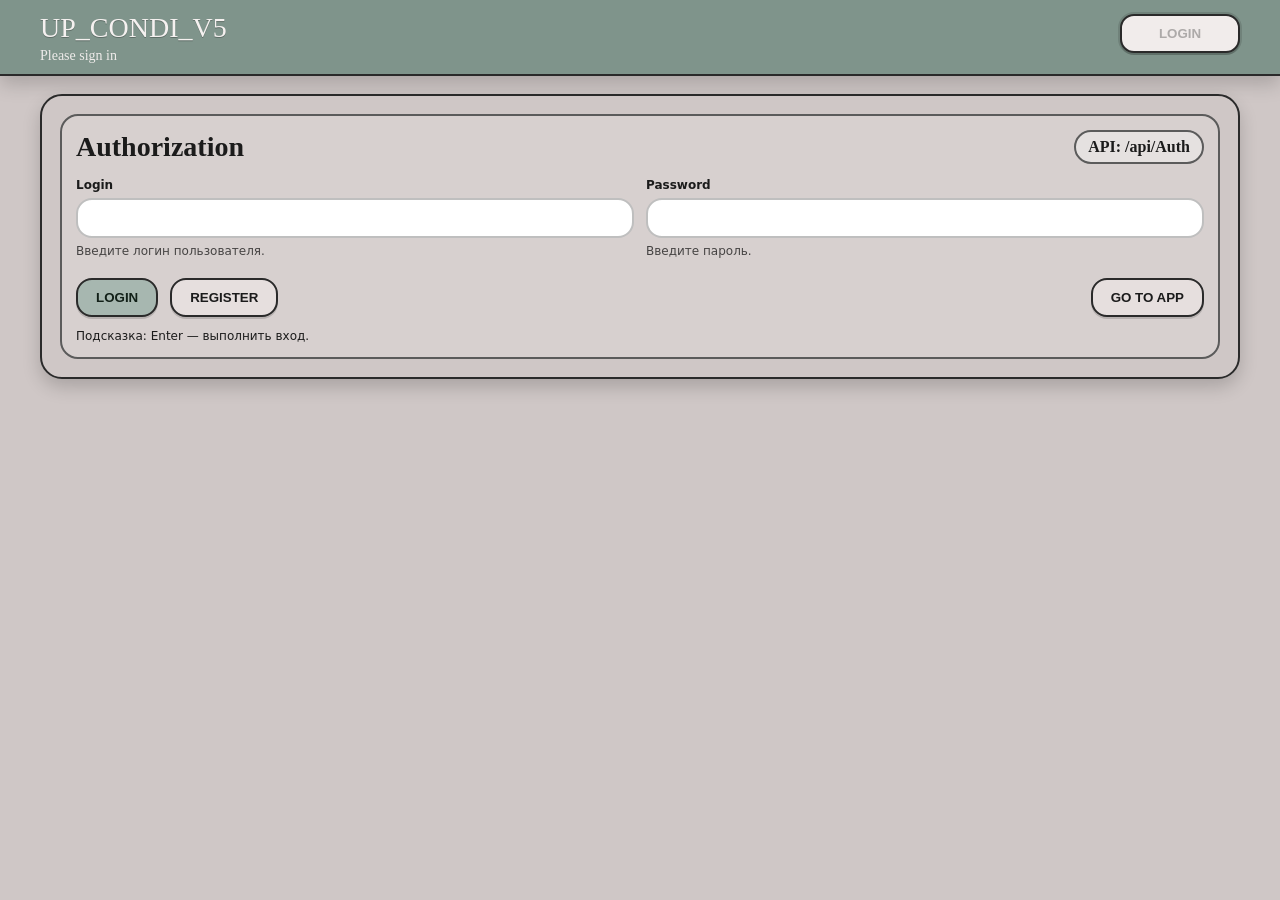
==== wwwroot/login.html @ 4ef0ae2e "Модуль авторизации пользователя + Хэширование пароля пользователей + Web UI/UX" ====
<!doctype html>
<html lang="ru">
<head>
  <meta charset="utf-8" />
  <meta name="viewport" content="width=device-width, initial-scale=1" />
  <title>Login — UP_CONDI_V5</title>
  <link rel="stylesheet" href="site.css" />
</head>

<body data-page="login">
  <header class="topbar">
    <div class="topbar-inner">
      <div class="brand">
        <div class="title">UP_CONDI_V5</div>
        <div class="sub">Please sign in</div>
      </div>

      <nav class="nav">
        <button class="navbtn active" type="button" disabled>LOGIN</button>
      </nav>
    </div>
  </header>

  <main class="page">
    <section class="workpanel">
      <div class="inner">
        <div class="row" style="justify-content:space-between;">
          <div class="label">Authorization</div>
          <div class="pill">API: <span class="muted">/api/Auth</span></div>
        </div>

        <div style="margin-top: 14px;">
          <div class="formgrid">
            <div class="field">
              <label for="login_user">Login</label>
              <input id="login_user" placeholder="admin" autocomplete="username" />
              <div class="hint">Введите логин пользователя.</div>
              <div class="errtxt" id="err_login"></div>
            </div>

            <div class="field">
              <label for="login_pass">Password</label>
              <input id="login_pass" type="password" placeholder="123" autocomplete="current-password" />
              <div class="hint">Введите пароль.</div>
              <div class="errtxt" id="err_pass"></div>
            </div>
          </div>

          <div class="row" style="margin-top: 14px;">
            <button class="btn" id="btn_do_login" type="button">LOGIN</button>
            <button class="btn btn-lite" id="btn_register" type="button">REGISTER</button>
            <div class="spacer"></div>
            <button class="btn btn-lite" id="btn_go_app" type="button">GO TO APP</button>
          </div>

          <div class="muted" style="margin-top: 12px; font-family: ui-sans-serif, system-ui; font-size: 12px;">
            Подсказка: Enter — выполнить вход.
          </div>
        </div>
      </div>
    </section>
  </main>

  <!-- Message modal -->
  <div class="modal" id="msg_modal" role="dialog" aria-modal="true">
    <div class="modal-backdrop" data-close="1"></div>
    <div class="modal-panel">
      <div class="modal-header">
        <div class="modal-title">
          <span class="badge" id="msg_kind">INFO</span>
          <span id="msg_title">Message</span>
        </div>
        <button class="btn btn-lite" data-close="1" type="button" aria-label="Close">✕</button>
      </div>
      <div class="modal-body">
        <div id="msg_body" style="font-family: ui-sans-serif, system-ui; white-space: pre-wrap;">…</div>
        <details style="margin-top: 10px; font-family: ui-sans-serif, system-ui;">
          <summary>Details</summary>
          <pre id="msg_details" class="logbox" style="min-height:auto;"></pre>
        </details>
      </div>
      <div class="modal-footer">
        <button class="btn" data-close="1" type="button">OK</button>
      </div>
    </div>
  </div>

  <script src="app.js"></script>
</body>
</html>
---- wwwroot/site.css ----
:root{
  --bg: #cfc7c6;
  --top: #7f948b;
  --panel: #d7d0cf;
  --panel2:#cfc7c6;
  --ink: #1b1b1b;
  --muted: #3a3a3a;
  --stroke: #2a2a2a;
  --stroke2:#5b5b5b;
  --btn: #e6dfde;
  --btn2:#a7b7b0;
  --btn3:#9aa8a2;
  --danger:#b55b5b;
  --ok:#5ba07f;
  --warn:#d8b45a;

  --shadow: 0 8px 18px rgba(0,0,0,.18);
}

*{ box-sizing:border-box; }
html,body{ height:100%; }
body{
  margin:0;
  background: var(--bg);
  color: var(--ink);
  font-family: "Georgia", "Times New Roman", serif;
}

/* ===== Top bar ===== */
.topbar{
  background: var(--top);
  border-bottom: 2px solid var(--stroke);
  box-shadow: var(--shadow);
}
.topbar-inner{
  width:min(1200px, calc(100% - 28px));
  margin:0 auto;
  padding:14px 0 10px;
  display:flex;
  align-items:flex-start;
  justify-content:space-between;
  gap:18px;
}
.brand{ display:flex; flex-direction:column; gap:6px; }
.brand .title{
  font-size:28px; line-height:1;
  color:#f5f1f0;
  text-shadow: 0 1px 0 rgba(0,0,0,.25);
}
.brand .sub{ font-size:14px; color:#f5f1f0; opacity:.95; }

.nav{ display:flex; gap:14px; align-items:flex-start; flex-wrap:wrap; }
.navbtn{
  border:2px solid var(--stroke);
  background: var(--btn);
  border-radius: 14px;
  padding:10px 24px;
  font-weight:700;
  cursor:pointer;
  box-shadow: 0 2px 0 rgba(0,0,0,.15);
  min-width: 120px;
}
.navbtn:hover{ filter:brightness(1.02); }
.navbtn:active{ transform: translateY(1px); }
.navbtn.active{ background: #f1eceb; outline: 2px solid rgba(0,0,0,.12); }

/* ===== Main layout ===== */
.page{
  width:min(1200px, calc(100% - 28px));
  margin:18px auto 28px;
}
.workpanel{
  background: var(--panel2);
  border: 2px solid var(--stroke);
  border-radius: 22px;
  padding:18px;
  box-shadow: var(--shadow);
}
.inner{
  background: var(--panel);
  border: 2px solid var(--stroke2);
  border-radius: 18px;
  padding:14px;
}
.row{ display:flex; align-items:center; gap:12px; flex-wrap:wrap; }
.spacer{ flex:1; }
.label{ font-size:28px; font-weight:700; }

select, input{
  border:2px solid var(--stroke2);
  border-radius: 16px;
  padding:10px 14px;
  background: #7f948b;
  color: #f7f3f2;
  outline:none;
  font-family: inherit;
}
input::placeholder{ color: rgba(255,255,255,.65); }

.select-table{
  min-width: 220px;
  background: transparent;
  color: var(--ink);
  border:0;
  font-size:28px;
  font-weight:700;
  padding:0;
}
.select-table option{ font-size:16px; }

.search{ flex:1; min-width: 220px; background: #7f948b; }

.btn{
  border:2px solid var(--stroke);
  border-radius: 16px;
  padding:10px 18px;
  cursor:pointer;
  font-weight:800;
  background: var(--btn2);
  color: #122018;
  box-shadow: 0 2px 0 rgba(0,0,0,.15);
}
.btn:hover{ filter:brightness(1.02); }
.btn:active{ transform: translateY(1px); }
.btn:disabled{ opacity:.55; cursor:not-allowed; }

.btn-lite{ background: var(--btn); color: var(--ink); }
.btn-small{
  padding:8px 16px;
  border-radius: 999px;
  background: var(--btn3);
}
.btn-danger{ background: #d7aaaa; color: #2b0f0f; }

.pills{ display:flex; gap:10px; align-items:center; flex-wrap:wrap; }
.pill{
  border: 2px solid var(--stroke2);
  border-radius: 999px;
  padding: 6px 12px;
  background: rgba(255,255,255,.35);
  font-weight:700;
}

/* ===== Views ===== */
.view{ display:none; }
.view.active{ display:block; }

/* ===== Cards ===== */
.cardswrap{
  margin-top: 12px;
  border-top: 2px solid rgba(0,0,0,.25);
  padding-top: 12px;
}
.cardsgrid{
  display:grid;
  grid-template-columns: repeat(3, 1fr);
  gap: 12px;
}
@media (max-width: 980px){ .cardsgrid{ grid-template-columns: repeat(2, 1fr); } }
@media (max-width: 640px){ .cardsgrid{ grid-template-columns: 1fr; } }

.carditem{
  border: 2px solid rgba(0,0,0,.25);
  border-radius: 14px;
  background: rgba(255,255,255,.22);
  padding: 12px;
  cursor: pointer;
  box-shadow: 0 2px 0 rgba(0,0,0,.10);
  font-family: ui-sans-serif, system-ui, -apple-system, "Segoe UI", Roboto, Arial;
}
.carditem:hover{ background: rgba(127,148,139,.18); }
.carditem.selected{
  background: rgba(127,148,139,.28);
  outline: 2px solid rgba(0,0,0,.18);
}
.cardtitle{
  font-weight: 900;
  display:flex;
  justify-content: space-between;
  gap: 10px;
  margin-bottom: 8px;
}
.cardkv{
  display:grid;
  grid-template-columns: 120px 1fr;
  gap: 6px 10px;
  font-size: 12px;
}
.k{ color: rgba(0,0,0,.65); font-weight: 800; }
.v{ color: rgba(0,0,0,.90); overflow:hidden; text-overflow:ellipsis; white-space:nowrap; }

/* ===== Logs ===== */
.logbox{
  margin-top: 10px;
  background: rgba(255,255,255,.25);
  border:2px solid rgba(0,0,0,.25);
  border-radius: 14px;
  padding: 12px;
  min-height: 520px;
  font-family: ui-monospace, SFMono-Regular, Menlo, Monaco, Consolas, "Liberation Mono", monospace;
  overflow:auto;
  white-space: pre-wrap;
}

/* ===== Form (no JSON) ===== */
.formgrid{
  display:grid;
  grid-template-columns: 1fr 1fr;
  gap: 12px;
}
@media (max-width: 760px){ .formgrid{ grid-template-columns: 1fr; } }

.field label{
  display:block;
  font-family: ui-sans-serif, system-ui;
  font-weight: 900;
  font-size: 12px;
  margin-bottom: 6px;
}
.field input{
  background:#fff;
  color:#111;
  border-color: rgba(0,0,0,.25);
  width:100%;
}
.hint{
  margin-top: 6px;
  font-family: ui-sans-serif, system-ui;
  font-size: 12px;
  color: rgba(0,0,0,.68);
}
.errtxt{
  margin-top: 6px;
  font-family: ui-sans-serif, system-ui;
  font-size: 12px;
  color: #6e1b1b;
  font-weight: 800;
}

/* ===== Modal ===== */
.modal{ position:fixed; inset:0; display:none; z-index:50; }
.modal.open{ display:block; }
.modal-backdrop{ position:absolute; inset:0; background: rgba(0,0,0,.55); }
.modal-panel{
  position:relative;
  width:min(760px, calc(100% - 24px));
  margin: 8vh auto 0;
  background: #efe9e8;
  border:2px solid var(--stroke);
  border-radius: 18px;
  box-shadow: var(--shadow);
  overflow:hidden;
}
.modal-header{
  display:flex;
  align-items:center;
  justify-content:space-between;
  padding:12px 14px;
  background: rgba(127,148,139,.35);
  border-bottom: 2px solid rgba(0,0,0,.18);
}
.modal-title{
  font-weight:900;
  display:flex;
  align-items:center;
  gap:10px;
  font-family: ui-sans-serif, system-ui;
}
.badge{
  border:2px solid rgba(0,0,0,.25);
  border-radius: 999px;
  padding: 4px 10px;
  background: rgba(255,255,255,.35);
  font-size: 12px;
  font-weight: 900;
}
.badge.ok{ background: rgba(91,160,127,.25); }
.badge.warn{ background: rgba(216,180,90,.25); }
.badge.err{ background: rgba(181,91,91,.25); }

.modal-body{ padding:14px; }
.modal-footer{
  padding:12px 14px;
  border-top: 2px solid rgba(0,0,0,.15);
  display:flex;
  justify-content:flex-end;
  gap:10px;
}
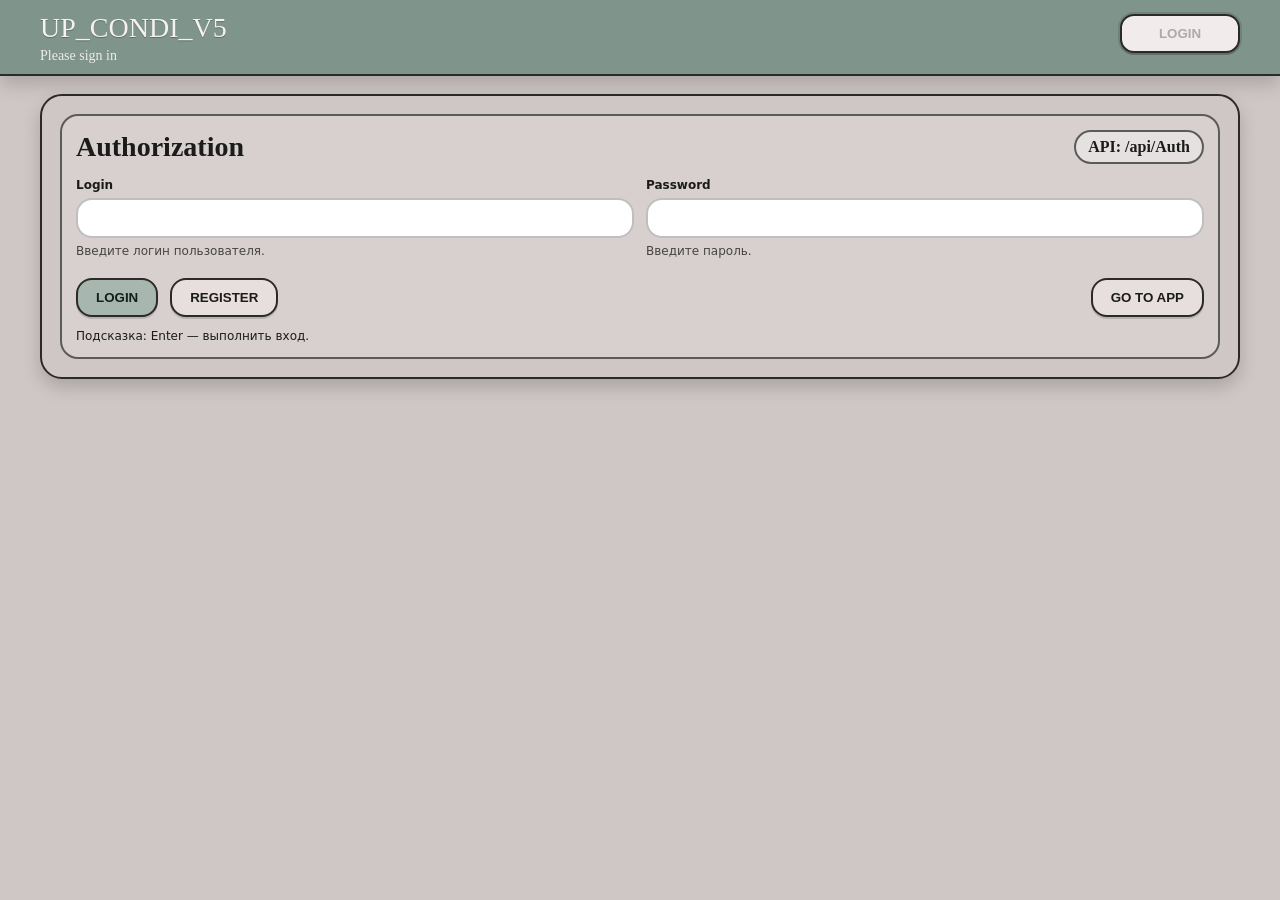
==== commit a2d18476: "Добавлена генерация QR-кода на форму с опросом (находится во вкладке STATS)" ====
--- a/wwwroot/login.html
+++ b/wwwroot/login.html
@@ -3,7 +3,7 @@
 <head>
   <meta charset="utf-8" />
   <meta name="viewport" content="width=device-width, initial-scale=1" />
-  <title>Login — UP_CONDI_V5</title>
+  <title>Login — CONDI</title>
   <link rel="stylesheet" href="site.css" />
 </head>
 
--- a/wwwroot/site.css
+++ b/wwwroot/site.css
@@ -285,4 +285,117 @@
   display:flex;
   justify-content:flex-end;
   gap:10px;
-}+}
+
+.statsgrid{
+  display:grid;
+  grid-template-columns: repeat(3, 1fr);
+  gap: 12px;
+}
+@media (max-width: 900px){ .statsgrid{ grid-template-columns: 1fr; } }
+
+.statcard{
+  border: 2px solid rgba(0,0,0,.25);
+  border-radius: 16px;
+  background: rgba(255,255,255,.28);
+  padding: 16px;
+  box-shadow: 0 2px 0 rgba(0,0,0,.10);
+  font-family: ui-sans-serif, system-ui, -apple-system, "Segoe UI", Roboto, Arial;
+}
+
+.statlabel{
+  font-size: 13px;
+  color: rgba(0,0,0,.68);
+  font-weight: 800;
+  margin-bottom: 10px;
+}
+
+.statvalue{
+  font-size: 32px;
+  font-weight: 900;
+  color: rgba(0,0,0,.90);
+}
+
+.stats2col{
+  display:grid;
+  grid-template-columns: 1fr 1fr;
+  gap: 12px;
+}
+@media (max-width: 900px){ .stats2col{ grid-template-columns: 1fr; } }
+
+.statpanel{
+  border: 2px solid rgba(0,0,0,.25);
+  border-radius: 16px;
+  background: rgba(255,255,255,.24);
+  padding: 14px;
+}
+
+.statslist{
+  display:flex;
+  flex-direction:column;
+  gap:8px;
+}
+
+.statsrow{
+  display:grid;
+  grid-template-columns: 1fr 90px;
+  gap: 10px;
+  align-items:center;
+  border: 2px solid rgba(0,0,0,.12);
+  border-radius: 12px;
+  padding: 10px 12px;
+  background: rgba(255,255,255,.35);
+  font-family: ui-sans-serif, system-ui, -apple-system, "Segoe UI", Roboto, Arial;
+}
+
+.statsname{
+  font-weight: 700;
+  color: rgba(0,0,0,.85);
+}
+
+.statscount{
+  text-align:right;
+  font-weight: 900;
+  color: rgba(0,0,0,.75);
+}
+
+
+.qrwrap{
+  display:grid;
+  grid-template-columns: 220px 1fr;
+  gap:16px;
+  align-items:start;
+}
+@media (max-width: 900px){
+  .qrwrap{ grid-template-columns: 1fr; }
+}
+
+.qrbox{
+  border: 2px solid rgba(0,0,0,.20);
+  border-radius: 16px;
+  background: rgba(255,255,255,.55);
+  padding: 12px;
+  display:flex;
+  align-items:center;
+  justify-content:center;
+  min-height: 220px;
+}
+
+.qrbox img{
+  width: 180px;
+  height: 180px;
+  object-fit: contain;
+  display:block;
+}
+
+.qrinfo{
+  display:flex;
+  flex-direction:column;
+  gap:8px;
+}
+
+.qrlink{
+  word-break: break-all;
+  font-weight: 700;
+  color: rgba(0,0,0,.78);
+}
